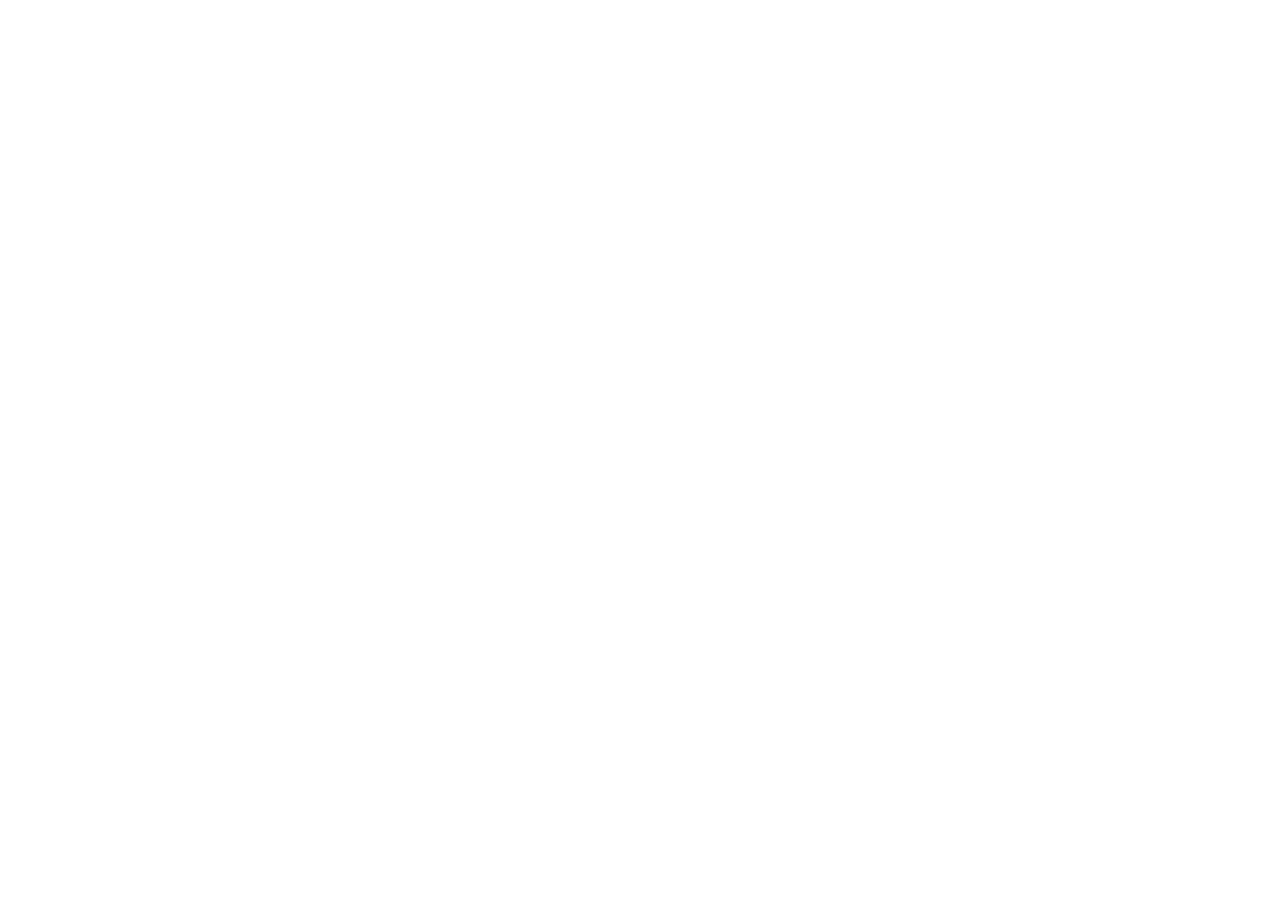
==== index.html @ ad2131e2 "feita corrreção" ====
<!DOCTYPE html>
<html lang="pt-br">
<head>
    <meta charset="UTF-8">
    <meta name="viewport" content="width=device-width, initial-scale=1.0">
    <link rel="shortcut icon" href="favicon.ico" type="image/x-icon">
    <title>Projetos Redes Sociais</title>
</head>
<body>
    
</body>
</html>
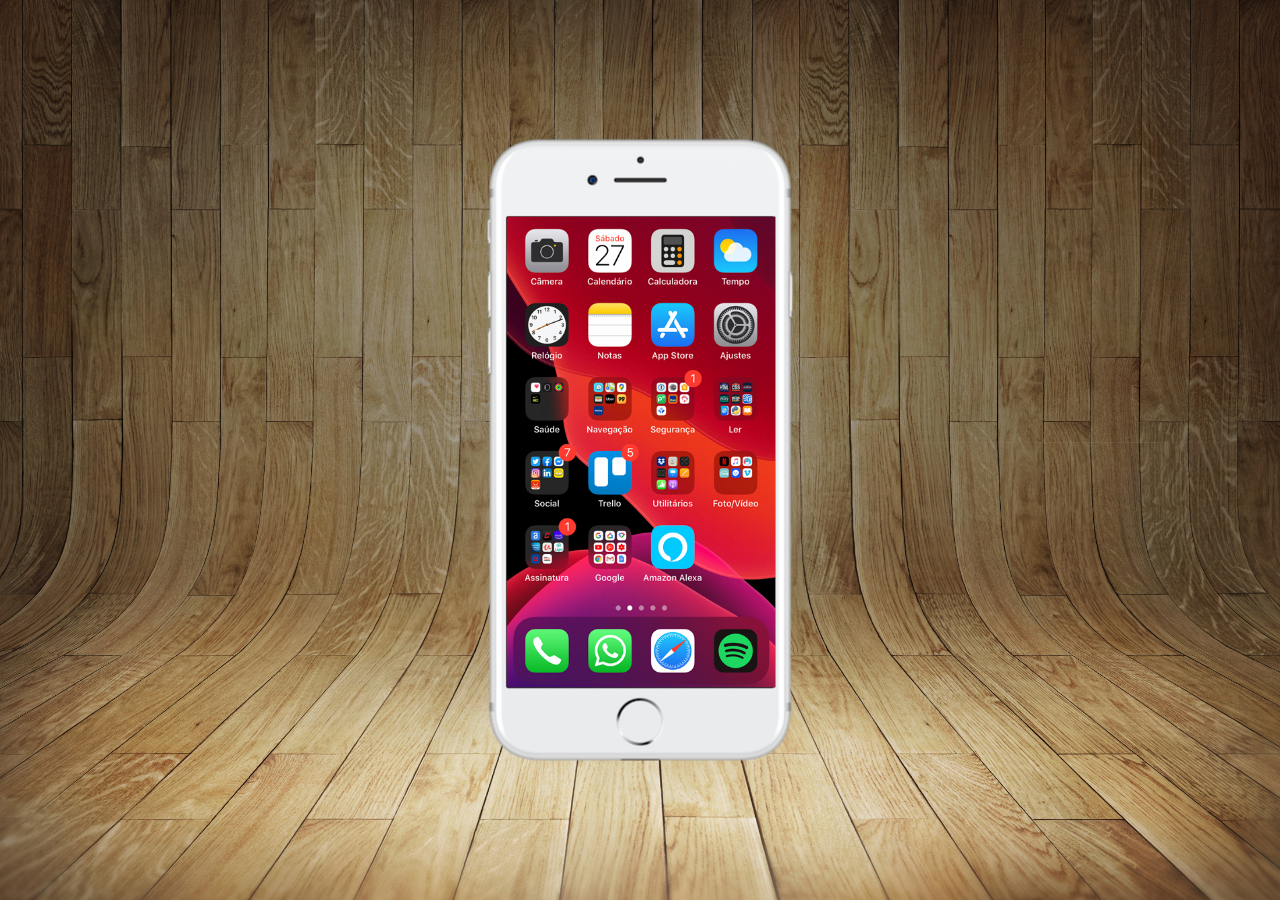
==== commit d9ba7ddb: "dado inicio ao projeto" ====
--- a/index.html
+++ b/index.html
@@ -4,9 +4,19 @@
     <meta charset="UTF-8">
     <meta name="viewport" content="width=device-width, initial-scale=1.0">
     <link rel="shortcut icon" href="favicon.ico" type="image/x-icon">
+    <link rel="stylesheet" href="estilos/style.css">
     <title>Projetos Redes Sociais</title>
 </head>
 <body>
-    
+    <main>
+        <section id="telefone">
+             <iframe src="home.html" name="tela" id="tela"
+             frameborder="0"></iframe>
+        </section>
+
+        <section id="redes-sociais">
+
+        </section>
+    </main>
 </body>
 </html>--- a/estilos/style.css
+++ b/estilos/style.css
@@ -0,0 +1,44 @@
+@charset "UTF-8";
+
+* {
+    margin: 0px;
+    padding: 0px;
+    font-family: Arial, Helvetica, sans-serif;
+}
+
+html, body {
+    height: 100vh;
+    width: 100vw;
+    background-color: black;
+}
+
+body {
+    background: url('../imagens/fundo-madeira.jpg') no-repeat top center;
+    background-size: cover;
+    background-attachment: fixed;
+}
+
+main {
+    height: 100vh;
+    position: relative;
+}
+
+section#telefone {
+
+    position: absolute;
+    top: 50%;
+    left: 50%;
+    transform: translate(-50%, -50%);
+    height: 627px;
+    width: 311px;
+    background: url('../imagens/frame-iphone.png') no-repeat;
+    
+}
+
+iframe#tela {
+    position: relative;
+    top: 80px;
+    left: 22px;
+    width: 269px;
+    height: 471px;
+}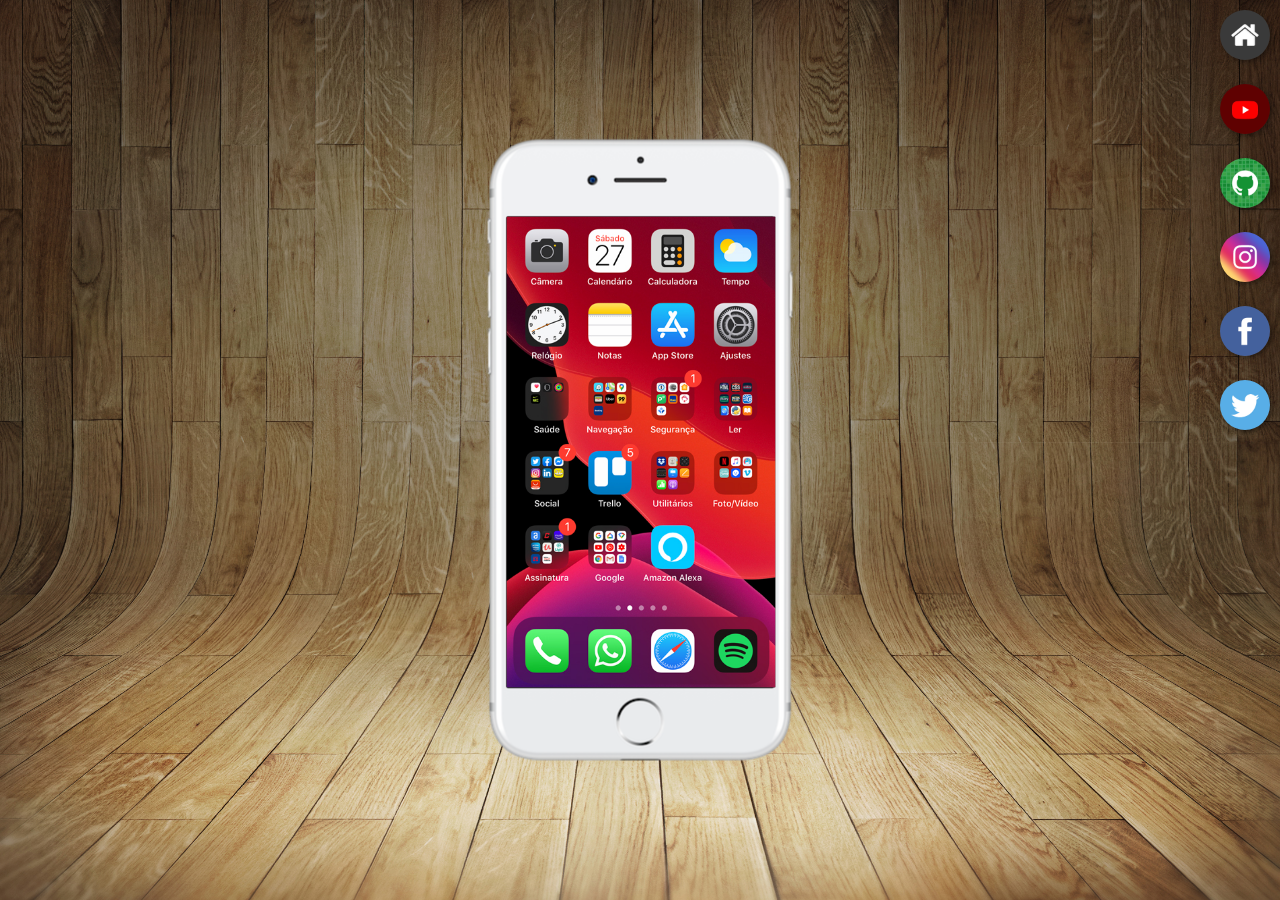
==== commit e8ed34fa: "Criei os botões laterais" ====
--- a/index.html
+++ b/index.html
@@ -11,11 +11,18 @@
     <main>
         <section id="telefone">
              <iframe src="home.html" name="tela" id="tela"
-             frameborder="0"></iframe>
+             frameborder="0">
+            seu nanvrgador não é compatível com isso.
+            </iframe>
         </section>
 
         <section id="redes-sociais">
-
+          <a href="#" target="tela"><img src="imagens/logo-home.jpg" alt="Home"></a><br>
+          <a href="#" target="tela"><img src="imagens/logo-youtube.jpg" alt="YouTube"></a><br>
+          <a href="#" target="tela"><img src="imagens/logo-github.jpg" alt="GitHub"></a><br>
+          <a href="#" target="tela"><img src="imagens/logo-instagram.jpg" alt="Intsagran"></a><br>
+          <a href="#" target="tela"><img src="imagens/logo-facebook.jpg" alt="Facebook"></a><br>
+          <a href="#" target="tela"><img src="imagens/logo-twitter.jpg" alt="Twitter"></a>
         </section>
     </main>
 </body>
--- a/estilos/style.css
+++ b/estilos/style.css
@@ -41,4 +41,20 @@
     left: 22px;
     width: 269px;
     height: 471px;
+}
+section#redes-sociais {
+    text-align: right;
+}
+section#redes-sociais img {
+    width: 50px;
+    margin: 10px;
+    border-radius: 50%;
+    box-shadow: 2px 2px 5px rgba(0, 0, 0, 0.411);
+    box-sizing: border-box;
+}
+section#redes-sociais img:hover {
+    border: 2px solid rgba(255, 255, 255, 0.653);
+    transform: translate(-3px, -3px);
+    box-shadow: 5px 5px 10px rgba(0, 0, 0, 0.612);
+    transition: transform .5s, border 1s;
 }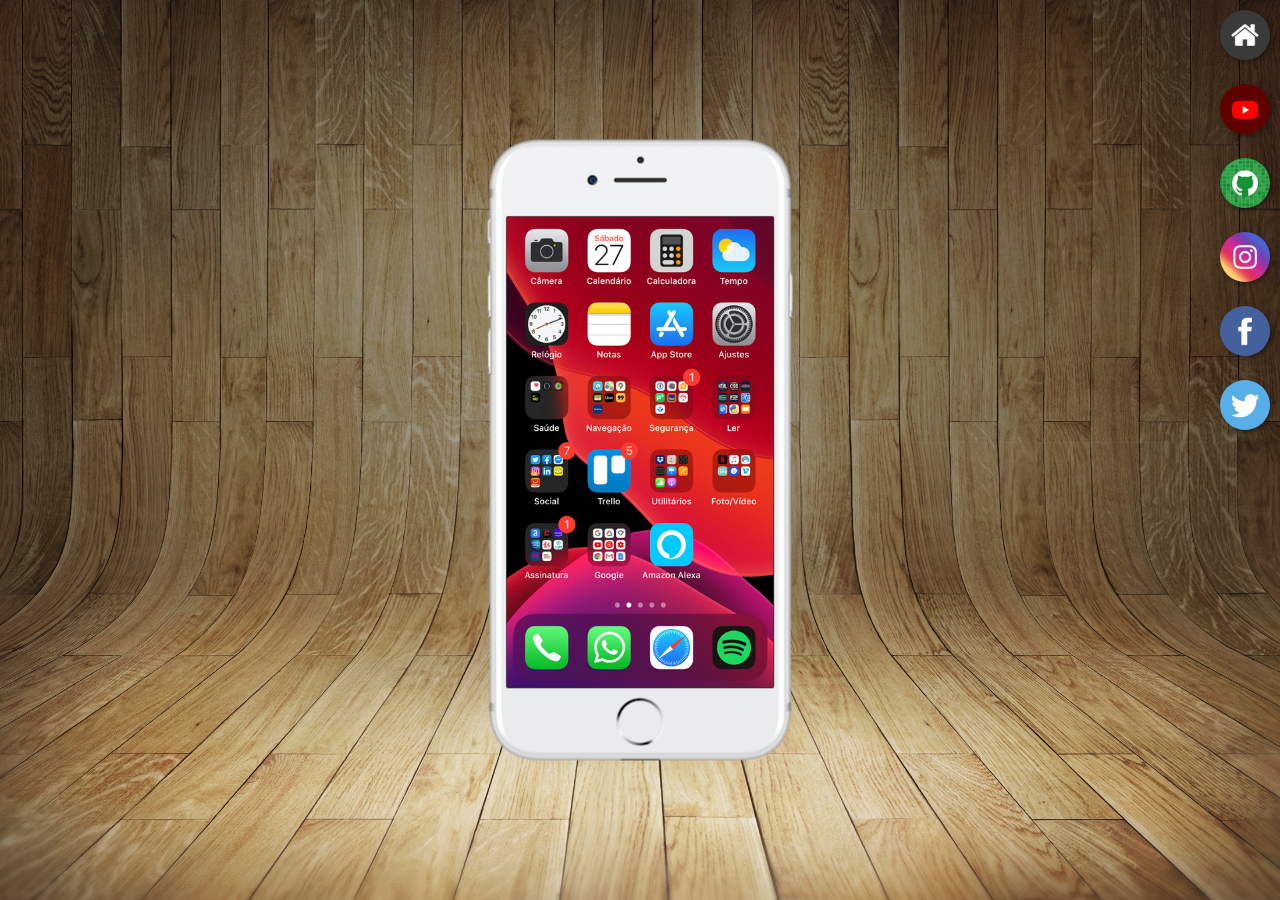
==== commit b59b4668: "criadas paginas das redes sociais" ====
--- a/index.html
+++ b/index.html
@@ -17,12 +17,17 @@
         </section>
 
         <section id="redes-sociais">
-          <a href="#" target="tela"><img src="imagens/logo-home.jpg" alt="Home"></a><br>
-          <a href="#" target="tela"><img src="imagens/logo-youtube.jpg" alt="YouTube"></a><br>
-          <a href="#" target="tela"><img src="imagens/logo-github.jpg" alt="GitHub"></a><br>
-          <a href="#" target="tela"><img src="imagens/logo-instagram.jpg" alt="Intsagran"></a><br>
-          <a href="#" target="tela"><img src="imagens/logo-facebook.jpg" alt="Facebook"></a><br>
-          <a href="#" target="tela"><img src="imagens/logo-twitter.jpg" alt="Twitter"></a>
+          <a href="home.html" target="tela"><img src="imagens/logo-home.jpg" alt="Home"></a><br>
+
+          <a href="youtube.html" target="tela"><img src="imagens/logo-youtube.jpg" alt="YouTube"></a><br>
+
+          <a href="github.html" target="tela"><img src="imagens/logo-github.jpg" alt="GitHub"></a><br>
+
+          <a href="instagran.html" target="tela"><img src="imagens/logo-instagram.jpg" alt="Intsagran"></a><br>
+
+          <a href="facebook.html" target="tela"><img src="imagens/logo-facebook.jpg" alt="Facebook"></a><br>
+
+          <a href="twitter.html" target="tela"><img src="imagens/logo-twitter.jpg" alt="Twitter"></a>
         </section>
     </main>
 </body>
--- a/estilos/style.css
+++ b/estilos/style.css
@@ -39,7 +39,7 @@
     position: relative;
     top: 80px;
     left: 22px;
-    width: 269px;
+    width: 267px;
     height: 471px;
 }
 section#redes-sociais {
